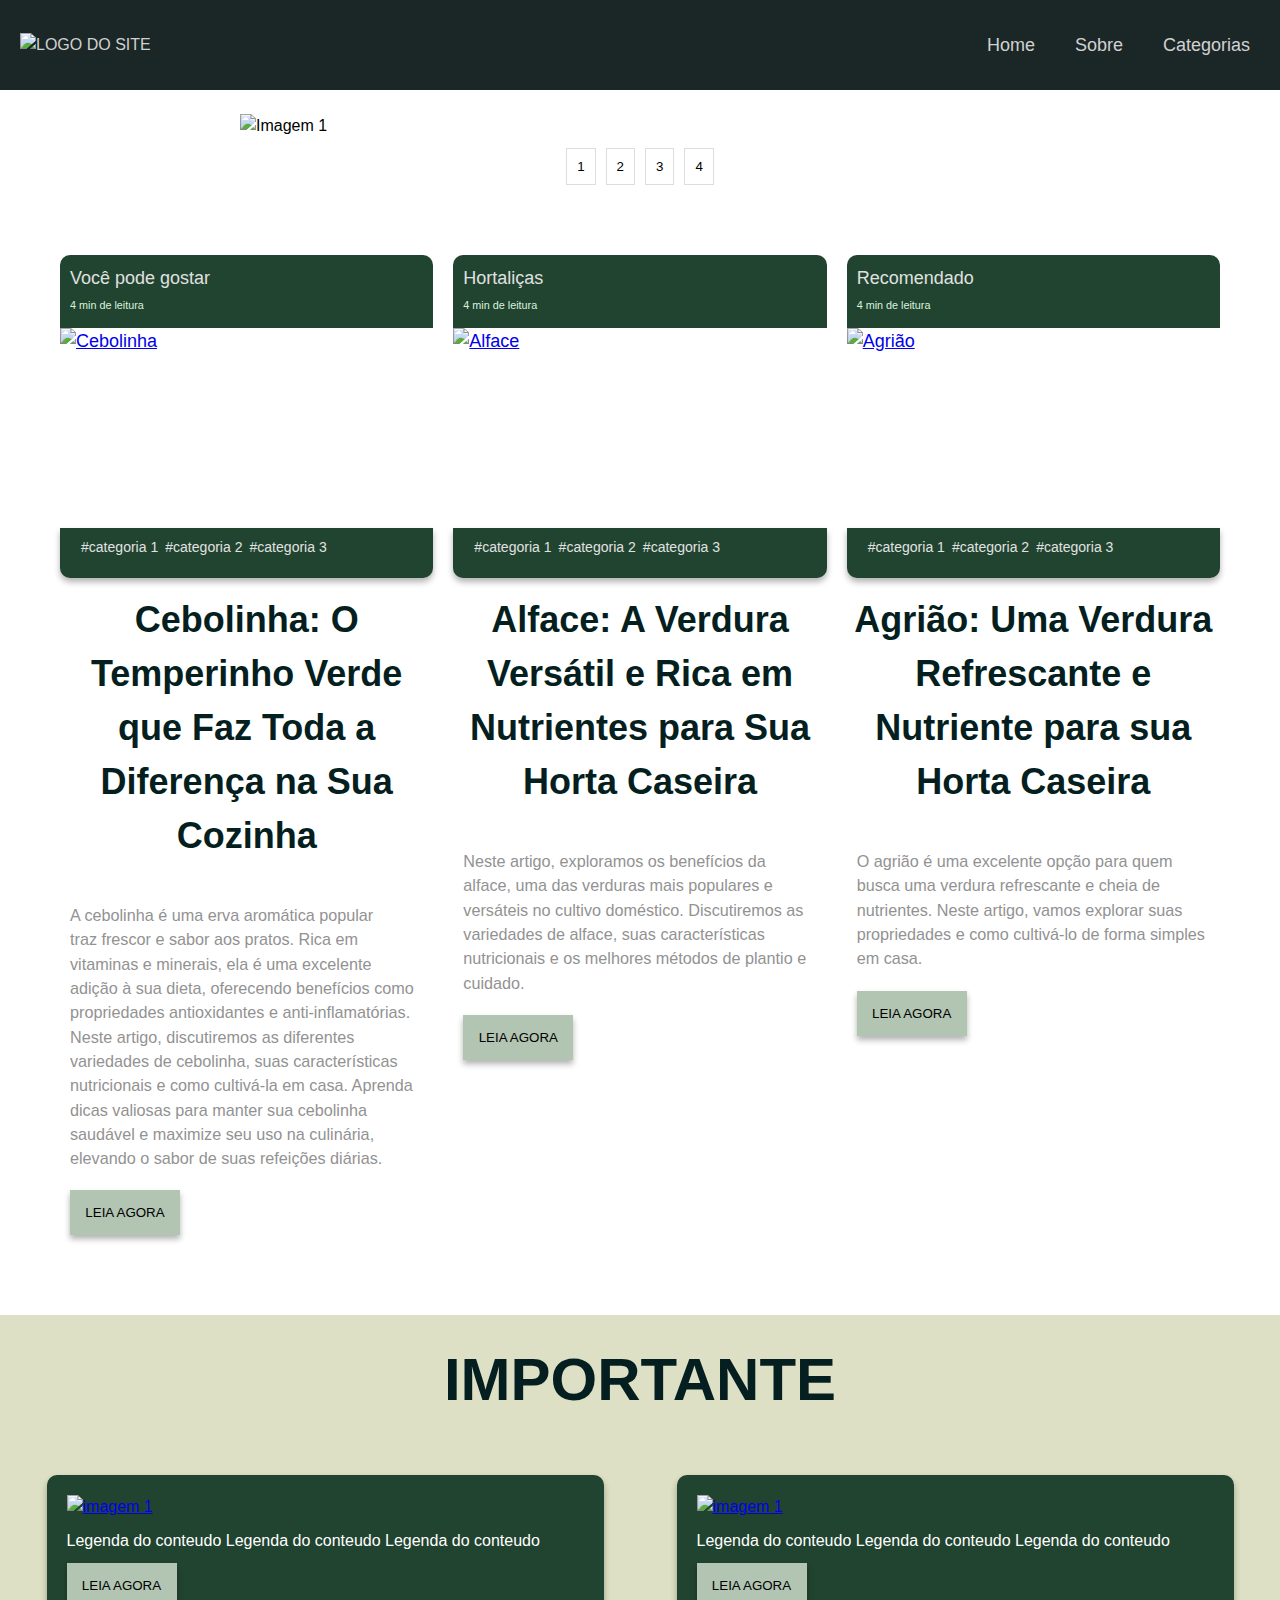
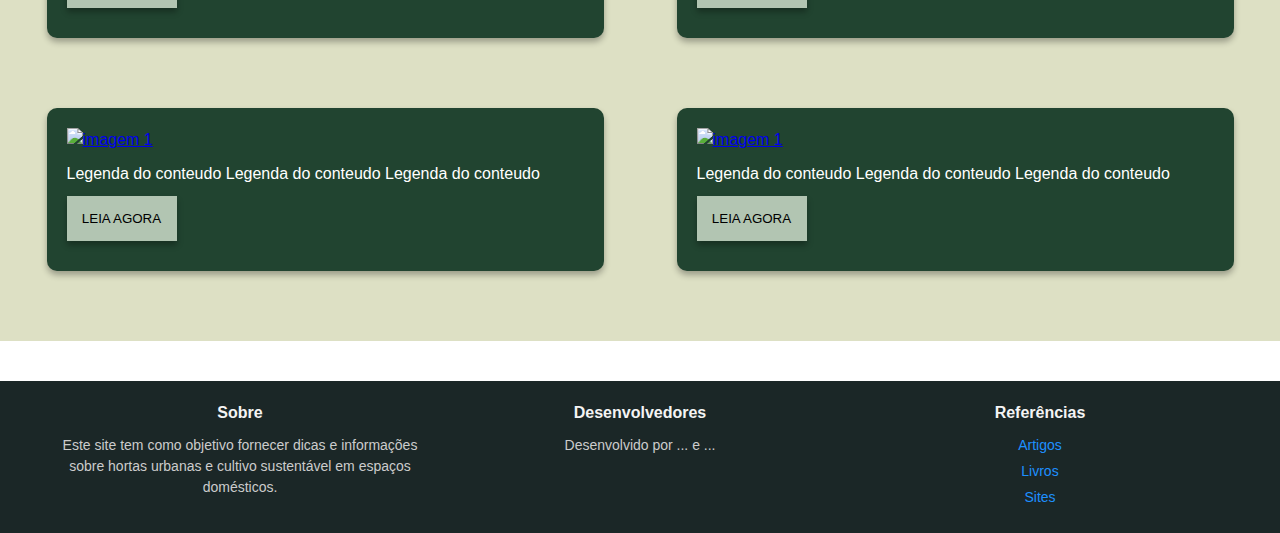
==== index.html @ f466eb9d "Organizando pastas" ====
<!DOCTYPE html>
<html lang="pt-br">

<head>
    <meta charset="UTF-8">
    <meta http-equiv="X-UA-Compatible" content="IE=edge">
    <meta name="viewport" content="width=device-width, initial-scale=1.0">
    <link rel="stylesheet" href="style.css">
    <title>Site de Noticias</title>
</head>

<body>
    <script src="script.js"></script>
    <header>
        <div class="logo">
            <img src="#" alt="LOGO DO SITE">
        </div>

        <nav class="opcoes-header">
            <a href="#" class="opcoes">Home</a>
            <a href="#"class="opcoes">Sobre</a>
            <a href="#"class="opcoes">Categorias</a>
        </nav>
    </header>

    <div class="banner">
        <img src="https://i.ytimg.com/vi/hUo04TlPVRA/maxresdefault.jpg" alt="Banner principal" class="banner">
    </div>
    <section class="inicio">
        <div class="carousel-container">
            <!-- Imagens do Carousel -->
            <div class="carousel-image active">
                <img src="https://via.placeholder.com/800x400?text=Imagem+1" alt="Imagem 1">
            </div>
            <div class="carousel-image">
                <img src="https://via.placeholder.com/800x400?text=Imagem+2" alt="Imagem 2">
            </div>
            <div class="carousel-image">
                <img src="https://via.placeholder.com/800x400?text=Imagem+3" alt="Imagem 3">
            </div>
            <div class="carousel-image">
                <img src="https://via.placeholder.com/800x400?text=Imagem+4" alt="Imagem 4">
            </div>

            <!-- Navegação numérica -->
            <div class="carousel-navigation">
                <button onclick="showImage(0)">1</button>
                <button onclick="showImage(1)">2</button>
                <button onclick="showImage(2)">3</button>
                <button onclick="showImage(3)">4</button>
            </div>
        </div>

    </section>

    <section class="container_conteudo-1">
        <!--Conteudo 1-->
        <div class="conteudo_container-1">
            <figure class="figu">
                <div class="legenda-top">
                    <a href="#">Você pode gostar</a>
                    <div class="tempo">4 min de leitura</div>
                </div>
                <a href="https://blog.syngentadigital.ag/webserie-passos-da-transformacao/" class="mask">
                    <img src="https://blog.plantei.com.br/wp-content/uploads/2015/09/como-plantar-cebolinha.jpg "alt="Cebolinha" class="imagem-container1">
                </a>
                <div class="legenda-bottom">
                    <nav class="categorias">
                        <a href="#">#categoria 1</a>
                        <a href="#">#categoria 2</a>
                        <a href="#">#categoria 3</a>
                    </nav>
                </div>
                <div class="titulo">
                    <h1>Cebolinha: O Temperinho Verde que Faz Toda a Diferença na Sua Cozinha</h1>
                </div>
                <div class="previa">
                    A cebolinha é uma erva aromática popular <br> traz frescor e sabor aos pratos. Rica em vitaminas e
                    minerais, ela é uma excelente adição à sua dieta, oferecendo benefícios como propriedades
                    antioxidantes e anti-inflamatórias. Neste artigo, discutiremos as diferentes variedades de
                    cebolinha, suas características nutricionais e como cultivá-la em casa. Aprenda dicas valiosas para
                    manter sua cebolinha saudável e maximize seu uso na culinária, elevando o sabor de suas refeições
                    diárias.
                </div>
                <div>
                    <button class="botao_leia-agora-1">LEIA AGORA</button>
                </div>
            </figure>
        </div>
        <!--Conteudo 2-->
        <div class="conteudo_container-1">
            <figure class="figu">
                <div class="legenda-top">
                    <a href="#"> Hortaliças</a>
                    <div class="tempo">4 min de leitura</div>
                </div>
                <a href="https://blog.syngentadigital.ag/webserie-passos-da-transformacao/" class="mask">
                    <img src="https://blog.belagro.com.br/content/uploads/2022/01/plantar-alface-750x422.jpg"
                        alt="Alface" class="imagem-container1">
                </a>
                <div class="legenda-bottom">
                    <nav class="categorias">
                        <a href="#">#categoria 1</a>
                        <a href="#">#categoria 2</a>
                        <a href="#">#categoria 3</a>
                    </nav>
                </div>
                <div class="titulo">
                    <h1>Alface: A Verdura Versátil e Rica em Nutrientes para Sua Horta Caseira</h1>
                </div>
                <div class="previa">
                    Neste artigo, exploramos os benefícios da alface, uma das verduras mais populares e versáteis no
                    cultivo doméstico. Discutiremos as variedades de alface, suas características nutricionais e os
                    melhores métodos de plantio e cuidado.
                </div>
                <div>
                    <button class="botao_leia-agora-1">LEIA AGORA</button>
                </div>
            </figure>
        </div>
        <!--Conteudo 3-->
        <div class="conteudo_container-1">
            <figure class="figu">
                <div class="legenda-top">
                    <a href="#">Recomendado</a>
                    <div class="tempo">4 min de leitura</div>
                </div>
                <a href="https://blog.syngentadigital.ag/webserie-passos-da-transformacao/" class="mask">
                    <img src="https://www.ecoagri.com.br/web/wp-content/uploads/plantar-agriao-scaled-1.jpg"
                        alt="Agrião" class="imagem-container1">
                </a>
                <div class="legenda-bottom">
                    <nav class="categorias">
                        <a href="#">#categoria 1</a>
                        <a href="#">#categoria 2</a>
                        <a href="#">#categoria 3</a>
                    </nav>
                </div>
                <div class="titulo">
                    <h1>Agrião: Uma Verdura Refrescante e Nutriente para sua Horta Caseira</h1>
                </div>
                <div class="previa">
                    O agrião é uma excelente opção para quem busca uma verdura refrescante e cheia de nutrientes. Neste
                    artigo, vamos explorar suas propriedades e como cultivá-lo de forma simples em casa.
                </div>
                <div>
                    <button class="botao_leia-agora-1"> LEIA AGORA</button>
                </div>
            </figure>
        </div>
    </section>

    <section class="container_conteudo-2">
        <div class="titulo-container-2">
            <h1>IMPORTANTE</h1>
        </div>
        <div class="conteudos-wrapper"> <!-- Novo contêiner para as divs de conteúdo -->
            <div class="conteudo_container-2">
                <a href="#">
                    <img src="https://via.placeholder.com/800x400?text=Imagem+1" alt="imagem 1" class="imagem-cont2">
                </a>
                <div class="legenda-conteudo2">
                    Legenda do conteudo Legenda do conteudo Legenda do conteudo
                </div>
                <button class="botao_leia-agora-2">LEIA AGORA</button>
            </div>
            <div class="conteudo_container-2">
                <a href="#">
                    <img src="https://via.placeholder.com/800x400?text=Imagem+1" alt="imagem 1" class="imagem-cont2">
                </a>
                <div class="legenda-conteudo2">
                    Legenda do conteudo Legenda do conteudo Legenda do conteudo
                </div>
                <button class="botao_leia-agora-2">LEIA AGORA</button>
            </div>
            <div class="conteudo_container-2">
                <a href="#">
                    <img src="https://via.placeholder.com/800x400?text=Imagem+1" alt="imagem 1" class="imagem-cont2">
                </a>
                <div class="legenda-conteudo2">
                    Legenda do conteudo Legenda do conteudo Legenda do conteudo
                </div>
                <button class="botao_leia-agora-2">LEIA AGORA</button>
            </div>
            <div class="conteudo_container-2">
                <a href="#">
                    <img src="https://via.placeholder.com/800x400?text=Imagem+1" alt="imagem 1" class="imagem-cont2">
                </a>
                <div class="legenda-conteudo2">
                    Legenda do conteudo Legenda do conteudo Legenda do conteudo
                </div>
                <button class="botao_leia-agora-2">LEIA AGORA</button>
            </div>
        </div>
    </section>
    

    <footer>
        <div class="footer-container">
          <div class="footer-section">
            <h4>Sobre</h4>
            <p>Este site tem como objetivo fornecer dicas e informações sobre hortas urbanas e cultivo sustentável em espaços domésticos.</p>
          </div>
          <div class="footer-section">
            <h4>Desenvolvedores</h4>
            <p>Desenvolvido por ... e ...</p>
          </div>
          <div class="footer-section">
            <h4>Referências</h4>
            <ul>
              <li><a href="#">Artigos</a></li>
              <li><a href="#">Livros</a></li>
              <li><a href="#">Sites</a></li>
            </ul>
          </div>
        </div>
      </footer>
</body>

</html>
---- style.css ----
* {
    margin: 0;
    padding: 0;
    box-sizing: border-box;
}

@import url('https://fonts.googleapis.com/css2?family=Raleway:ital,wght@0,100..900;1,100..900&display=swap');
@import url('https://fonts.googleapis.com/css2?family=Bebas+Neue&display=swap');

body {
    font-family: 'Raleway', sans-serif;
    line-height: 1.5;
}

header {
    display: flex;
    justify-content: space-between;
    align-items: center;
    padding: 0 20px;
    height: 90px;
    background-color: #1b2727;
    position: fixed; /* Fixa o cabeçalho no topo */
    top: 0; /* Coloca o cabeçalho no topo */
    left: 0; /* Alinha o cabeçalho à esquerda */
    width: 100%; /* Faz o cabeçalho ocupar toda a largura da tela */
    z-index: 1000; /* Garante que o cabeçalho fique acima de outros elementos */
}

.logo img {
    max-height: 80px;
    color: #d1d1d1;
}

.opcoes-header {
    display: flex;
    gap: 20px;
}

.opcoes {
    text-decoration: none;
    color: #d1d1d1;
    font-size: 18px;
    padding: 10px;
}

.opcoes:hover {
    color: #6b8e4e;
}

main {
    margin-top: 100px; /* Adiciona margem superior para evitar que o conteúdo fique por baixo do cabeçalho */
}

.banner {
    width: 100%;
    margin: 40px 0px;
    padding: 0;
}

.banner img {
    width: 100%;
    height: auto;
    display: block;
}

.container_conteudo-1 {
    display: grid;
    grid-template-columns: repeat(auto-fill, minmax(300px, 1fr));
    gap: 20px;
    font-size: 18px;
    padding: 20px;
    max-width: 1200px; /* Define uma largura máxima para a seção */
    margin: 0 auto; /* Centraliza a seção na tela */
    margin-bottom: 50px;

}

.conteudo_container-1{
    background-color: transparent;
    display: flex;
    flex-direction: column;
    padding: 0;
    padding-bottom: 10px;
}

.legenda-top {
    display: flex;
    flex-direction: column;
    align-items: flex-start;
    padding: 10px;
    background-color: #214430;
    border-top-left-radius: 10px;
    border-top-right-radius: 10px;
}

.legenda-top a,
.legenda-top .tempo {
    margin-bottom: 5px;
}

.legenda-top a {
    font-family: "Raleway", sans-serif;
    text-decoration: none;
    color: rgb(224, 224, 224);
}

.legenda-top a:hover {
    color: #72b986;
}

.tempo {
    font-family: "Raleway", sans-serif;
    font-size: 0.60em;
    color: #daf1de;
}

.imagem-container1{
    width: 100%;
    height: 200px;
    object-fit: cover;
    display: block;
    transition: transform 0.5s ease;
    overflow: hidden;
}

.imagem-container1 :hover{
    transform: scale(1.1);
}

.legenda-bottom {
    display: flex;
    justify-content: left;
    padding: 5px 5px 0px 20px;
    background-color: #214430;
    box-shadow: 0px 4px 6px rgba(0, 0, 0, 0.3);
    border-bottom-left-radius: 10px;
    border-bottom-right-radius: 10px;
    height: 50px;
}

.categorias a {
    font-size: 0.78em;
    color: #e0e2e1;
    text-decoration: none;
    margin: 1px;
}

.categorias :hover {
    color: #72b986;
}

.titulo {
    font-family: "Raleway", "Roboto", sans-serif;
    margin-top: 15px;
    text-align: center;
    color: #051f20;
}

.previa {
    flex-wrap: wrap;
    margin-top: 30px;
    padding: 10px;
    font-family:"Raleway", sans-serif;
    color: rgb(146, 146, 146);
    align-items: center;
    justify-content: center;
    font-size: 0.90em;
}

.botao_leia-agora-1{
    height: 45px;
    width: 110px;
    box-shadow: 0px 4px 6px rgba(0, 0, 0, 0.3);
    margin-top: 10px;
    padding: 10px;
    margin-left: 10px;
    background-color: #b2c5b2;
    color: rgb(0, 0, 0);
    border: none;
    cursor: pointer;
    transition: transform 0.2s ease-in-out;
}

.botao_leia-agora-1:hover {
    background-color: #163832;
    color: #ffffff;
    transform: scale(1.07);
}

.carousel-container {
    position: relative;
    width: 800px;
    margin: 50px auto; /* Centraliza o bloco */
}

.carousel-image {
    display: none; /* Esconde todas as imagens por padrão */
    width: 100%;
}

.carousel-image img {
    width: 100%; /* Garante que a imagem ocupe toda a largura */
    height: auto;
}

.carousel-image.active {
    display: block; /* Mostra a imagem ativa */
}

.carousel-navigation {
    display: flex;
    justify-content: center;
    margin-top: 10px;
}

.carousel-navigation button {
    margin: 0 5px;
    padding: 10px;
    background-color: #ffffff;
    border: 1px solid #ddd;
    cursor: pointer;
}

.carousel-navigation button:hover {
    background-color: #ddd;
    color: black;
}

.carousel-navigation button:focus {
    background-color: #007BFF;
    color: white;
}

.titulo-container-2{
    margin-bottom: 30px;
}

.container_conteudo-2 {
    padding: 20px; /* Espaçamento interno da section */
    background-color: #dde0c4;
    margin-bottom: 40px;

}

.titulo-container-2 {
    text-align: center; /* Centraliza o título */
    margin-bottom: 50px; /* Espaço abaixo do título */
    color: #051f20;
    font-size: 30px;
    font-family: "Bebas Neue", sans-serif;
}

.conteudos-wrapper {
    display: flex; /* Torna as divs de conteúdo flexíveis */
    justify-content: space-around; /* Espaça as divs com espaço entre elas */
    gap: 20px; /* Espaço entre os blocos */
    flex-wrap: wrap; /* Faz com que as divs quebrem linha em telas menores */
}

.conteudo_container-2 {
    background-color: #214430;
    padding: 20px;
    margin-bottom: 50px;
    width: calc(45% - 1px); /* Define largura de 45%, menos o espaçamento */
    box-sizing: border-box; /* Garante que padding e borda sejam incluídos na largura */
    border-radius: 10px;
    box-shadow: 0px 4px 6px rgba(0, 0, 0, 0.3);
}

.imagem-cont2 {
    width: 100%; /* Faz com que a imagem ocupe toda a largura do bloco */
    height: auto;
}

.legenda-conteudo2 {
    margin-top: 10px;
    font-size: 1rem;
    color: #ffffff;
}

.botao_leia-agora-2 {
    margin-top: 10px;
    margin-bottom: 10px;
    padding: 10px;
    height: 45px;
    width: 110px;
    box-shadow: 0px 4px 6px rgba(0, 0, 0, 0.3);
    background-color: #b2c5b2;
    color: rgb(0, 0, 0);
    border: none;
    cursor: pointer;
    transition: transform 0.2s ease-in-out;
}

.botao_leia-agora-2:hover {
    background-color: #163832;
    color: #daf1de;
    transform: scale(1.07);
}


footer {
    background-color: #1b2727;
    color: #fff;
    padding: 20px 0;
    text-align: center;
}

.footer-container {
    display: flex;
    justify-content: space-around;
    max-width: 1200px;
    margin: 0 auto;
}

.footer-section {
    flex: 1;
    padding: 0 20px;
}

.footer-section h4 {
    margin-bottom: 10px;
    color: #f4f4f4;
}

.footer-section p, .footer-section ul, .footer-section a {
    color: #ccc;
    font-size: 14px;
}

.footer-section ul {
    list-style-type: none;
    padding: 0;
}

.footer-section ul li {
    margin: 5px 0;
}

.footer-section a {
    text-decoration: none;
    color: #1e90ff;
}

.footer-section a:hover {
    text-decoration: underline;
}

/* Ajustes responsivos */
@media (max-width: 768px) {
    header {
        flex-direction: column;
        height: auto;
        padding: 10px 20px;
    }

    .opcoes-header {
        flex-direction: column;
        gap: 10px;
    }

    .container_conteudo {
        grid-template-columns: 1fr; /* Ajusta para uma coluna */
    }

    .banner {
        margin: 20px 0;
    }

    .conteudo img {
        height: auto;
    }

    .container-conteudo2 {
        flex-direction: column;
        width: 100%;
    }

    .conteudo-bloco {
        width: 100%; /* Ajusta para ocupar toda a largura */
    }

    .carousel-container {
        width: 100%; /* Ajusta a largura do carrossel */
    }
}

@media (max-width: 480px) {
    .opcoes {
        font-size: 16px;
        padding: 8px;
    }

    .previa {
        font-size: 0.85em;
    }

    .titulo h1 {
        font-size: 1.2em;
    }

    .conteudo {
        padding: 5px;
    }

    .footer-container {
        flex-direction: column;
        align-items: center;
    }

    .footer-section {
        padding: 10px 0;
    }
}
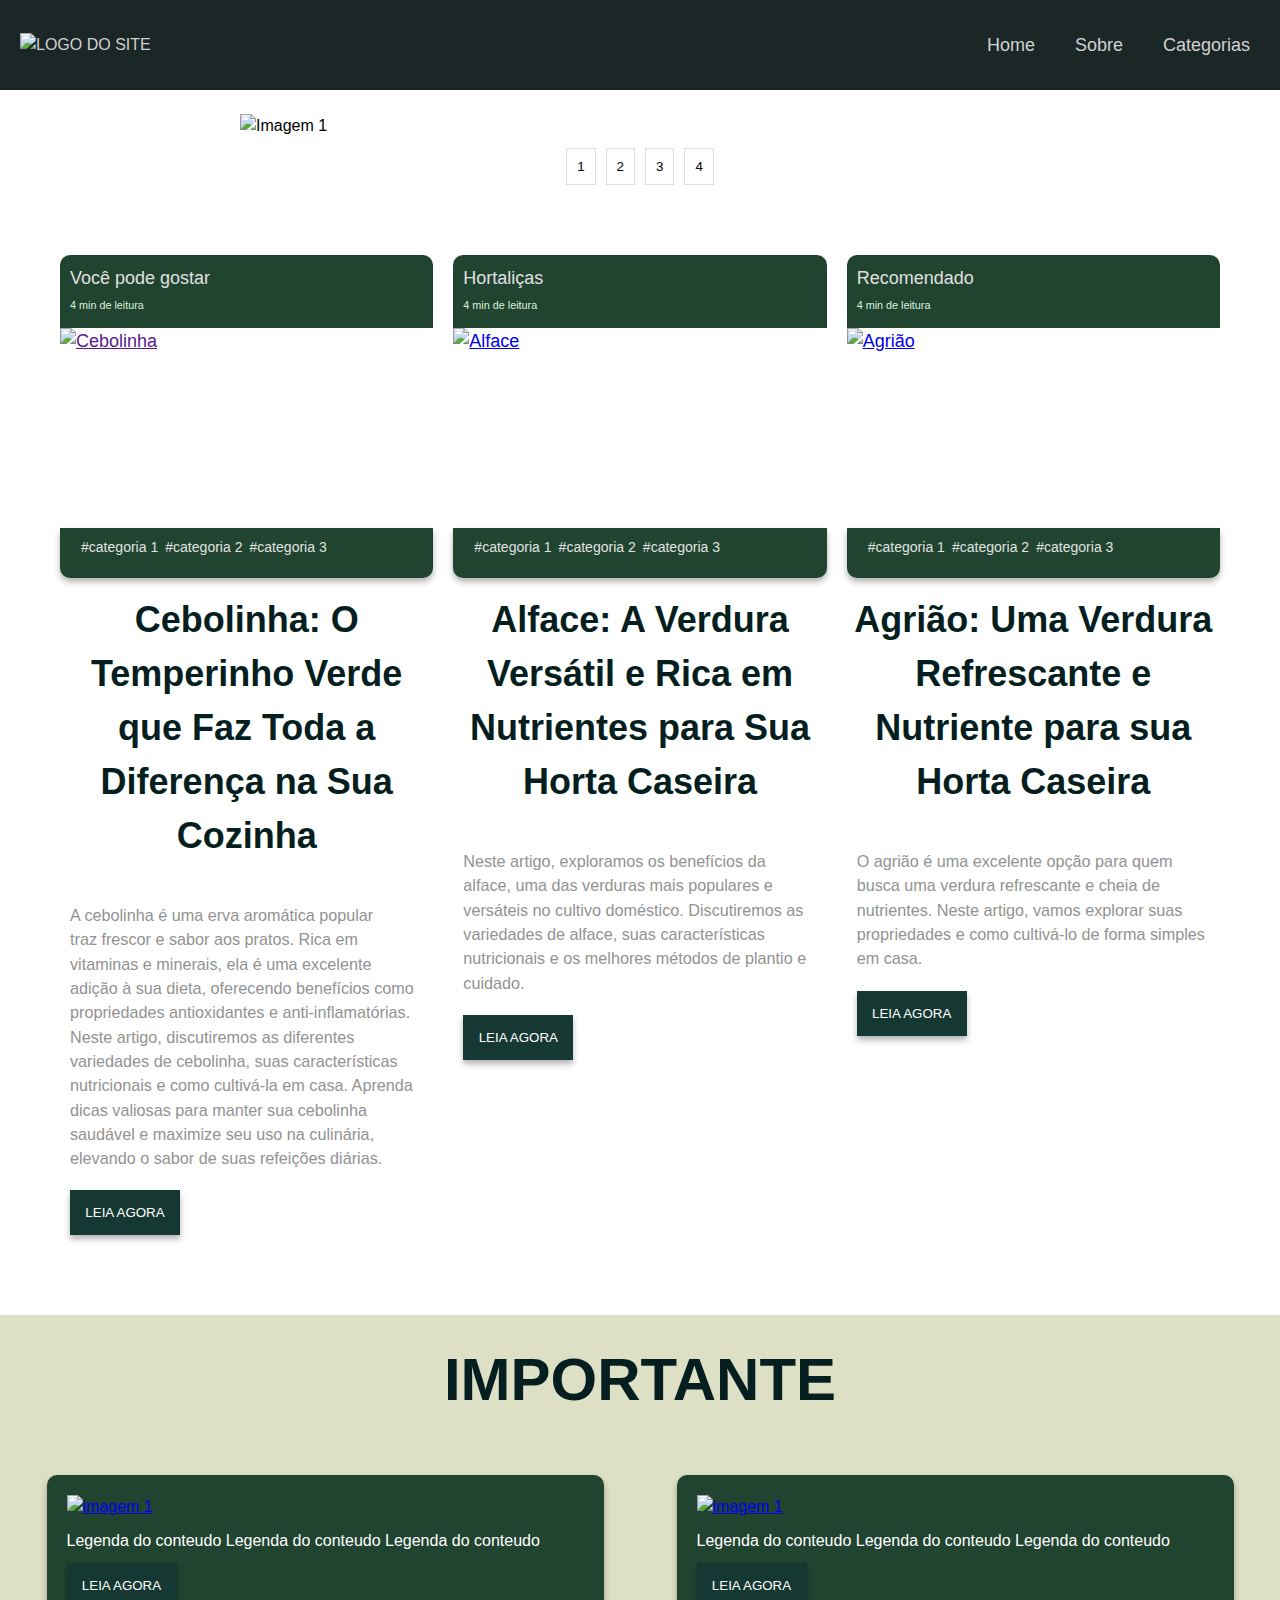
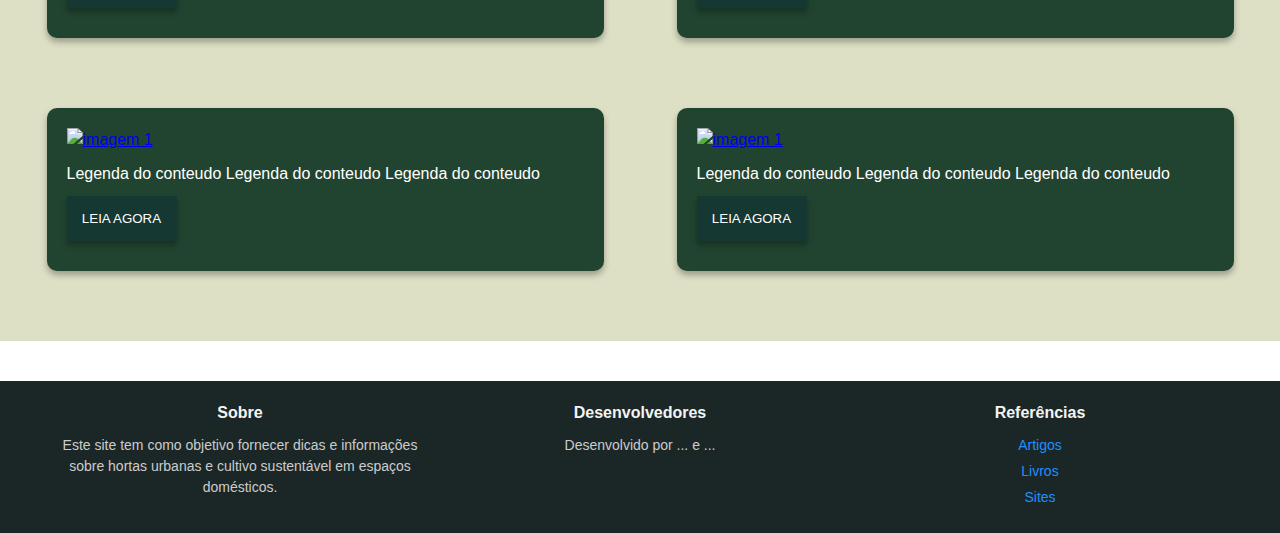
==== commit a6dfdf89: "colocando os arquivos principais na raiz do projeto (manutenção0" ====
--- a/index.html
+++ b/index.html
@@ -6,7 +6,7 @@
     <meta http-equiv="X-UA-Compatible" content="IE=edge">
     <meta name="viewport" content="width=device-width, initial-scale=1.0">
     <link rel="stylesheet" href="style.css">
-    <title>Site de Noticias</title>
+    <title>Nome do site</title>
 </head>
 
 <body>
@@ -61,7 +61,7 @@
                     <a href="#">Você pode gostar</a>
                     <div class="tempo">4 min de leitura</div>
                 </div>
-                <a href="https://blog.syngentadigital.ag/webserie-passos-da-transformacao/" class="mask">
+                <a href="" class="mask">
                     <img src="https://blog.plantei.com.br/wp-content/uploads/2015/09/como-plantar-cebolinha.jpg "alt="Cebolinha" class="imagem-container1">
                 </a>
                 <div class="legenda-bottom">
@@ -94,7 +94,7 @@
                     <a href="#"> Hortaliças</a>
                     <div class="tempo">4 min de leitura</div>
                 </div>
-                <a href="https://blog.syngentadigital.ag/webserie-passos-da-transformacao/" class="mask">
+                <a href="../conteudo/alface/alface.html" class="mask">
                     <img src="https://blog.belagro.com.br/content/uploads/2022/01/plantar-alface-750x422.jpg"
                         alt="Alface" class="imagem-container1">
                 </a>
--- a/style.css
+++ b/style.css
@@ -124,7 +124,7 @@
 }
 
 .imagem-container1 :hover{
-    transform: scale(1.1);
+    transform: scale(2.5);
 }
 
 .legenda-bottom {
@@ -174,16 +174,16 @@
     margin-top: 10px;
     padding: 10px;
     margin-left: 10px;
-    background-color: #b2c5b2;
-    color: rgb(0, 0, 0);
+    background-color: #163832;
+    color: rgb(255, 255, 255);
     border: none;
     cursor: pointer;
     transition: transform 0.2s ease-in-out;
 }
 
 .botao_leia-agora-1:hover {
-    background-color: #163832;
-    color: #ffffff;
+    background-color: #42b82b;
+    color: black;
     transform: scale(1.07);
 }
 
@@ -285,16 +285,16 @@
     height: 45px;
     width: 110px;
     box-shadow: 0px 4px 6px rgba(0, 0, 0, 0.3);
-    background-color: #b2c5b2;
-    color: rgb(0, 0, 0);
+    background-color: #163832;
+    color: rgb(255, 255, 255);
     border: none;
     cursor: pointer;
     transition: transform 0.2s ease-in-out;
 }
 
 .botao_leia-agora-2:hover {
-    background-color: #163832;
-    color: #daf1de;
+    background-color: #42b82b;
+    color: black;
     transform: scale(1.07);
 }
 
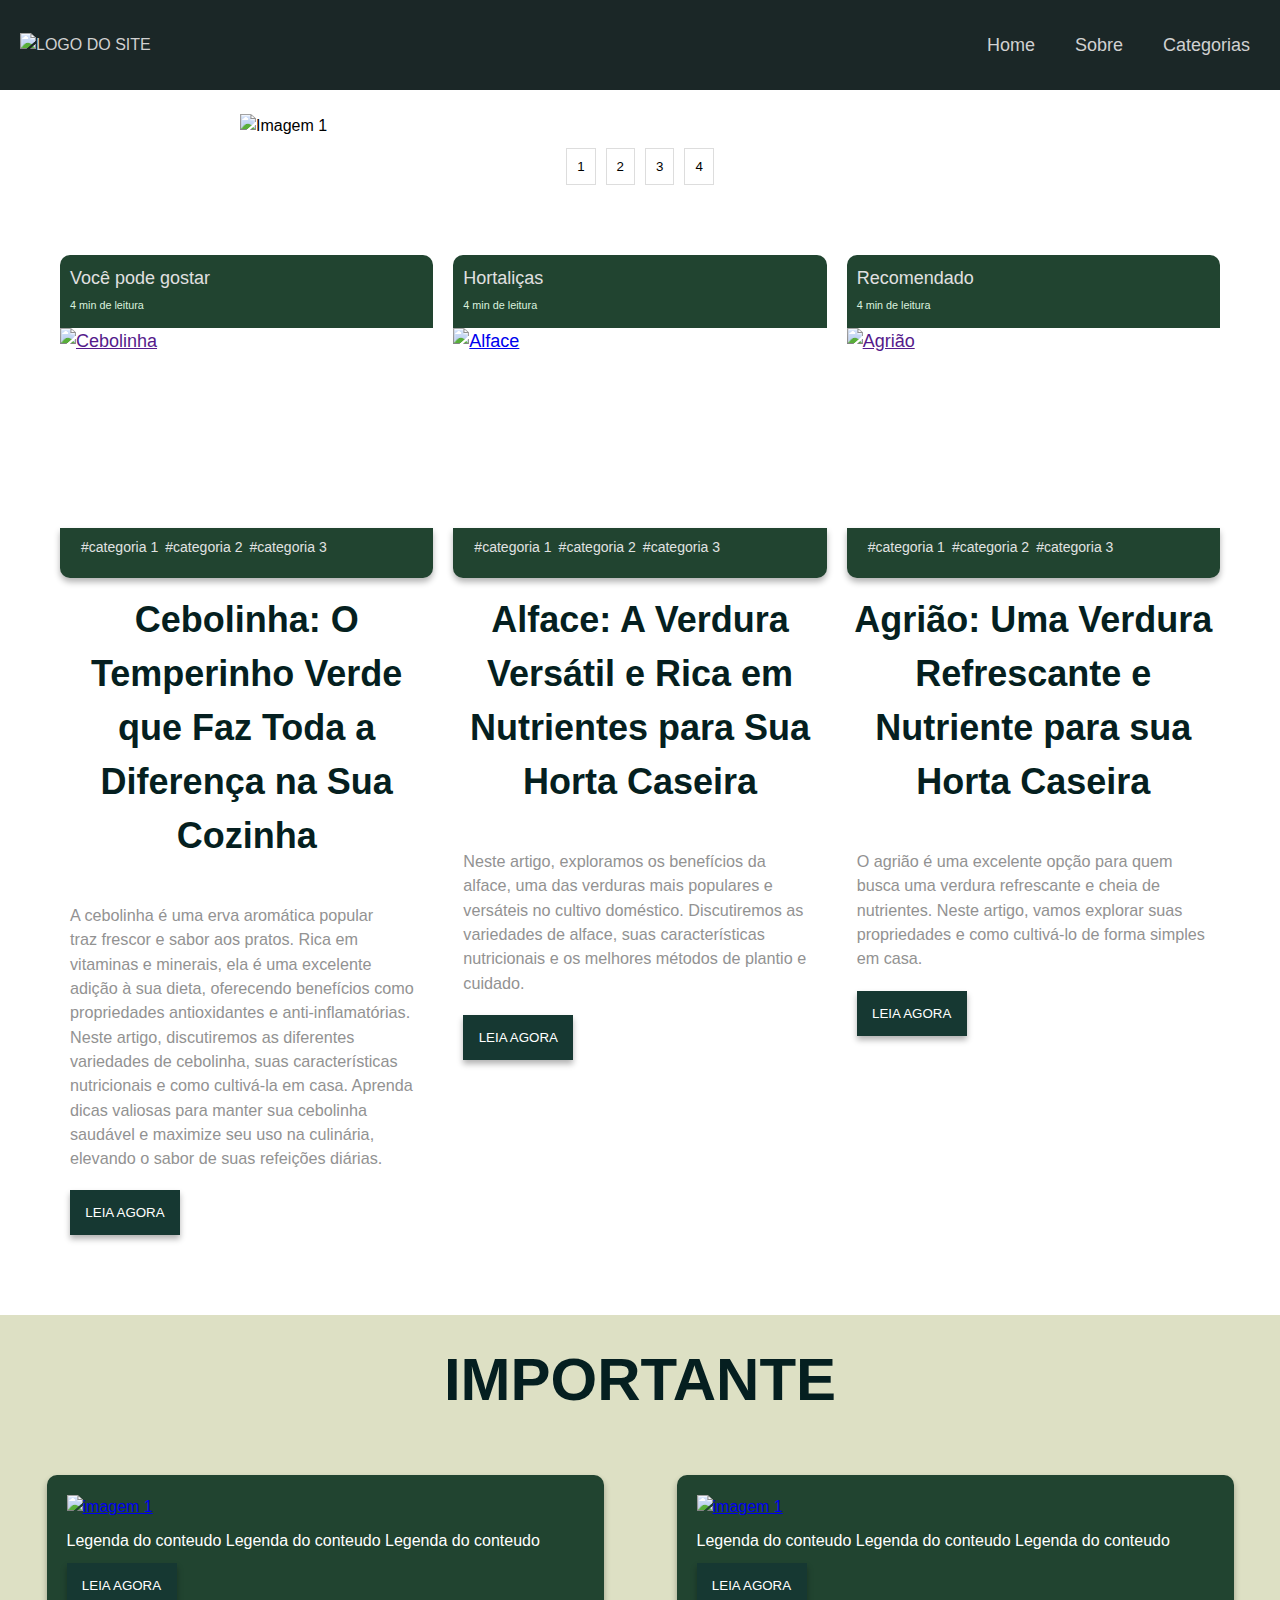
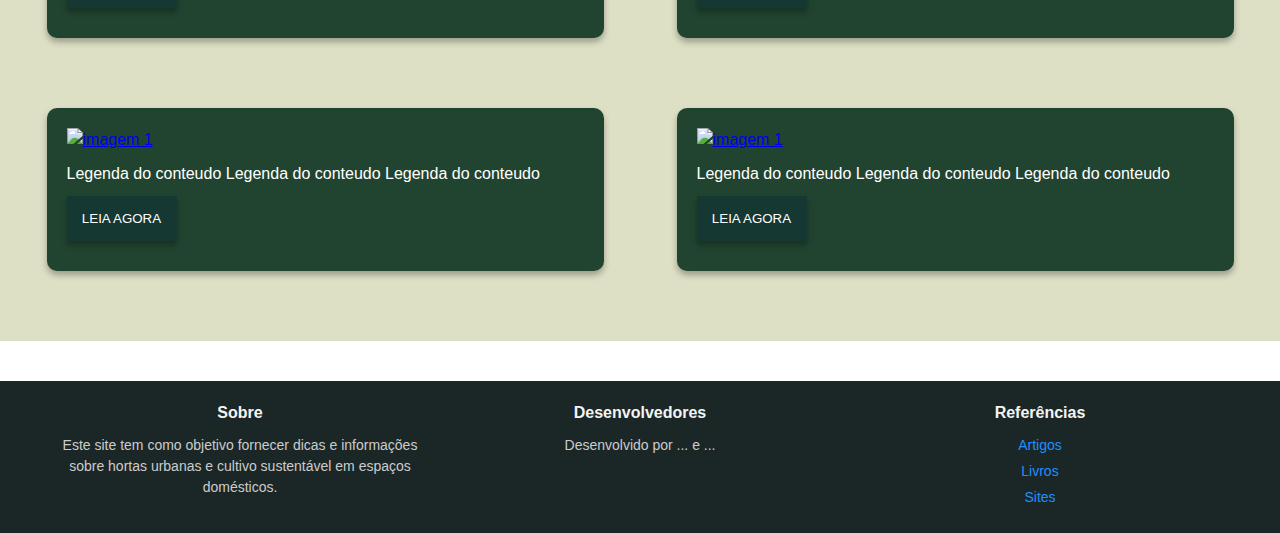
==== commit ae73ab61: "ultimo comit do dia" ====
--- a/index.html
+++ b/index.html
@@ -18,8 +18,8 @@
 
         <nav class="opcoes-header">
             <a href="#" class="opcoes">Home</a>
-            <a href="#"class="opcoes">Sobre</a>
-            <a href="#"class="opcoes">Categorias</a>
+            <a href="#" class="opcoes">Sobre</a>
+            <a href="#" class="opcoes">Categorias</a>
         </nav>
     </header>
 
@@ -62,7 +62,8 @@
                     <div class="tempo">4 min de leitura</div>
                 </div>
                 <a href="" class="mask">
-                    <img src="https://blog.plantei.com.br/wp-content/uploads/2015/09/como-plantar-cebolinha.jpg "alt="Cebolinha" class="imagem-container1">
+                    <img src="https://blog.plantei.com.br/wp-content/uploads/2015/09/como-plantar-cebolinha.jpg "
+                        alt="Cebolinha" class="imagem-container1">
                 </a>
                 <div class="legenda-bottom">
                     <nav class="categorias">
@@ -114,7 +115,9 @@
                     melhores métodos de plantio e cuidado.
                 </div>
                 <div>
-                    <button class="botao_leia-agora-1">LEIA AGORA</button>
+                    <a href="conteudo/alface/alface.html">
+                        <button class="botao_leia-agora-1">LEIA AGORA</button>
+                    </a>
                 </div>
             </figure>
         </div>
@@ -125,7 +128,7 @@
                     <a href="#">Recomendado</a>
                     <div class="tempo">4 min de leitura</div>
                 </div>
-                <a href="https://blog.syngentadigital.ag/webserie-passos-da-transformacao/" class="mask">
+                <a href="" class="mask">
                     <img src="https://www.ecoagri.com.br/web/wp-content/uploads/plantar-agriao-scaled-1.jpg"
                         alt="Agrião" class="imagem-container1">
                 </a>
@@ -154,7 +157,8 @@
         <div class="titulo-container-2">
             <h1>IMPORTANTE</h1>
         </div>
-        <div class="conteudos-wrapper"> <!-- Novo contêiner para as divs de conteúdo -->
+        <div class="conteudos-wrapper">
+            <!-- Novo contêiner para as divs de conteúdo -->
             <div class="conteudo_container-2">
                 <a href="#">
                     <img src="https://via.placeholder.com/800x400?text=Imagem+1" alt="imagem 1" class="imagem-cont2">
@@ -193,28 +197,29 @@
             </div>
         </div>
     </section>
-    
+
 
     <footer>
         <div class="footer-container">
-          <div class="footer-section">
-            <h4>Sobre</h4>
-            <p>Este site tem como objetivo fornecer dicas e informações sobre hortas urbanas e cultivo sustentável em espaços domésticos.</p>
-          </div>
-          <div class="footer-section">
-            <h4>Desenvolvedores</h4>
-            <p>Desenvolvido por ... e ...</p>
-          </div>
-          <div class="footer-section">
-            <h4>Referências</h4>
-            <ul>
-              <li><a href="#">Artigos</a></li>
-              <li><a href="#">Livros</a></li>
-              <li><a href="#">Sites</a></li>
-            </ul>
-          </div>
-        </div>
-      </footer>
+            <div class="footer-section">
+                <h4>Sobre</h4>
+                <p>Este site tem como objetivo fornecer dicas e informações sobre hortas urbanas e cultivo sustentável
+                    em espaços domésticos.</p>
+            </div>
+            <div class="footer-section">
+                <h4>Desenvolvedores</h4>
+                <p>Desenvolvido por ... e ...</p>
+            </div>
+            <div class="footer-section">
+                <h4>Referências</h4>
+                <ul>
+                    <li><a href="#">Artigos</a></li>
+                    <li><a href="#">Livros</a></li>
+                    <li><a href="#">Sites</a></li>
+                </ul>
+            </div>
+        </div>
+    </footer>
 </body>
 
 </html>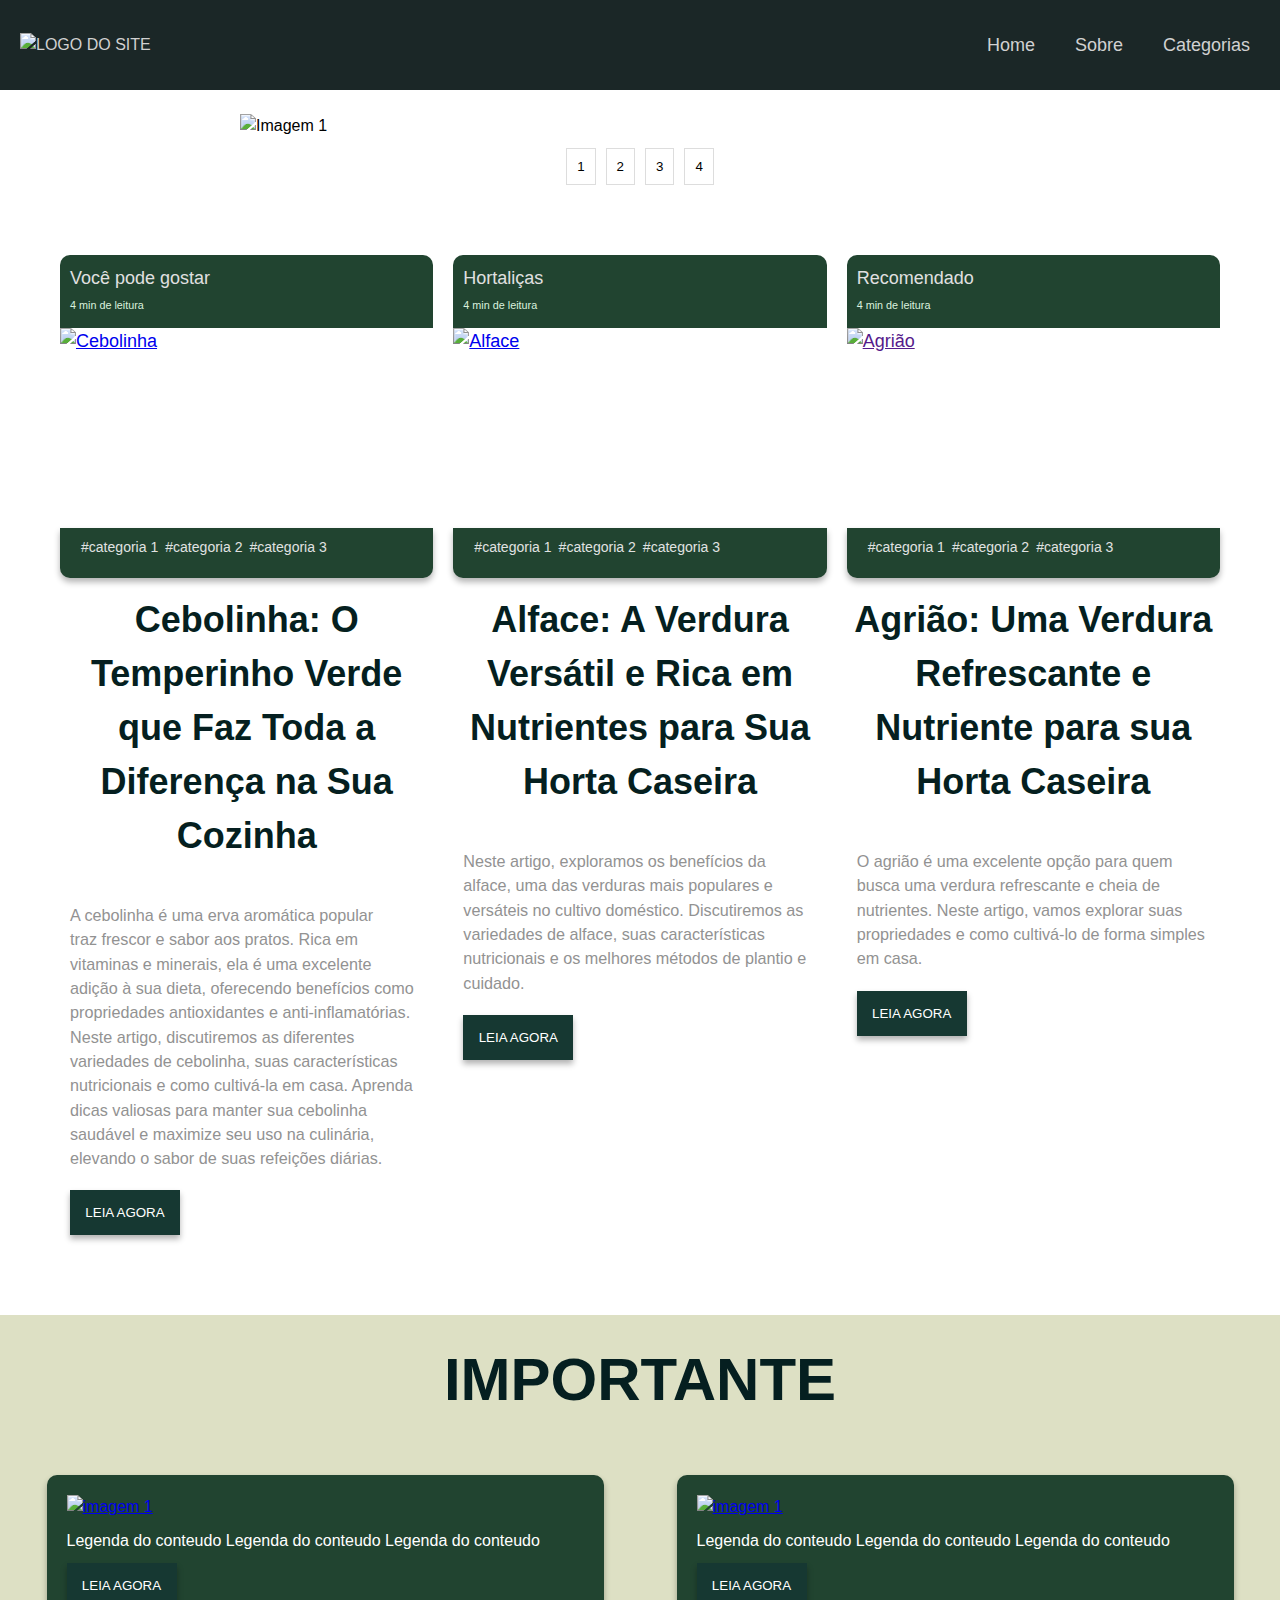
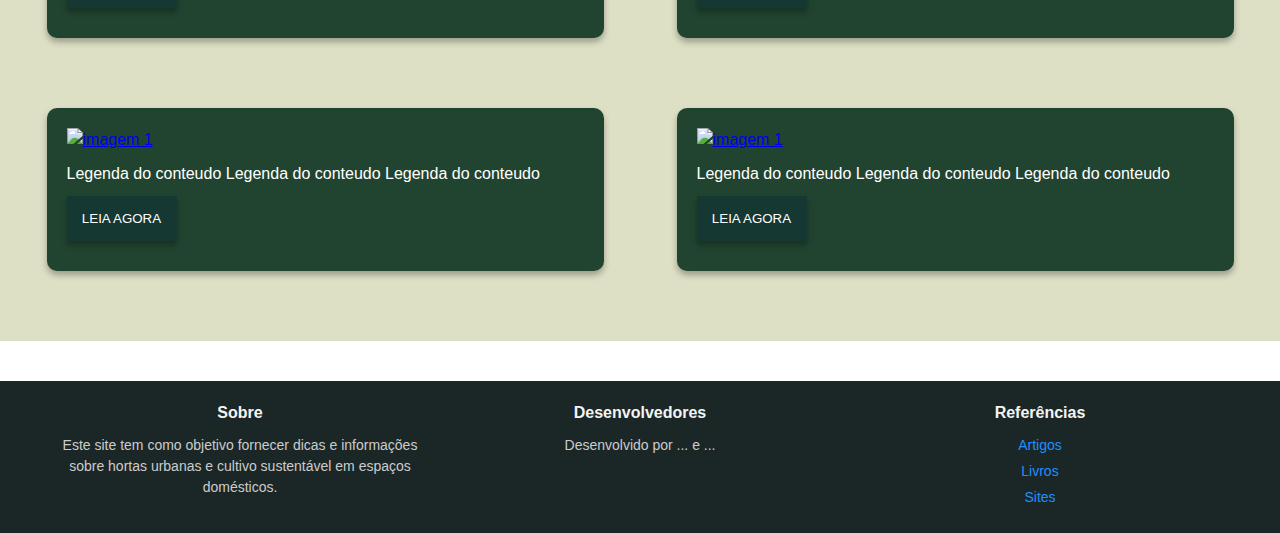
==== commit 607b05d4: "apenas comitando" ====
--- a/index.html
+++ b/index.html
@@ -61,7 +61,7 @@
                     <a href="#">Você pode gostar</a>
                     <div class="tempo">4 min de leitura</div>
                 </div>
-                <a href="" class="mask">
+                <a href="conteudo/cebolinha/cebolinha.html" class="mask">
                     <img src="https://blog.plantei.com.br/wp-content/uploads/2015/09/como-plantar-cebolinha.jpg "
                         alt="Cebolinha" class="imagem-container1">
                 </a>
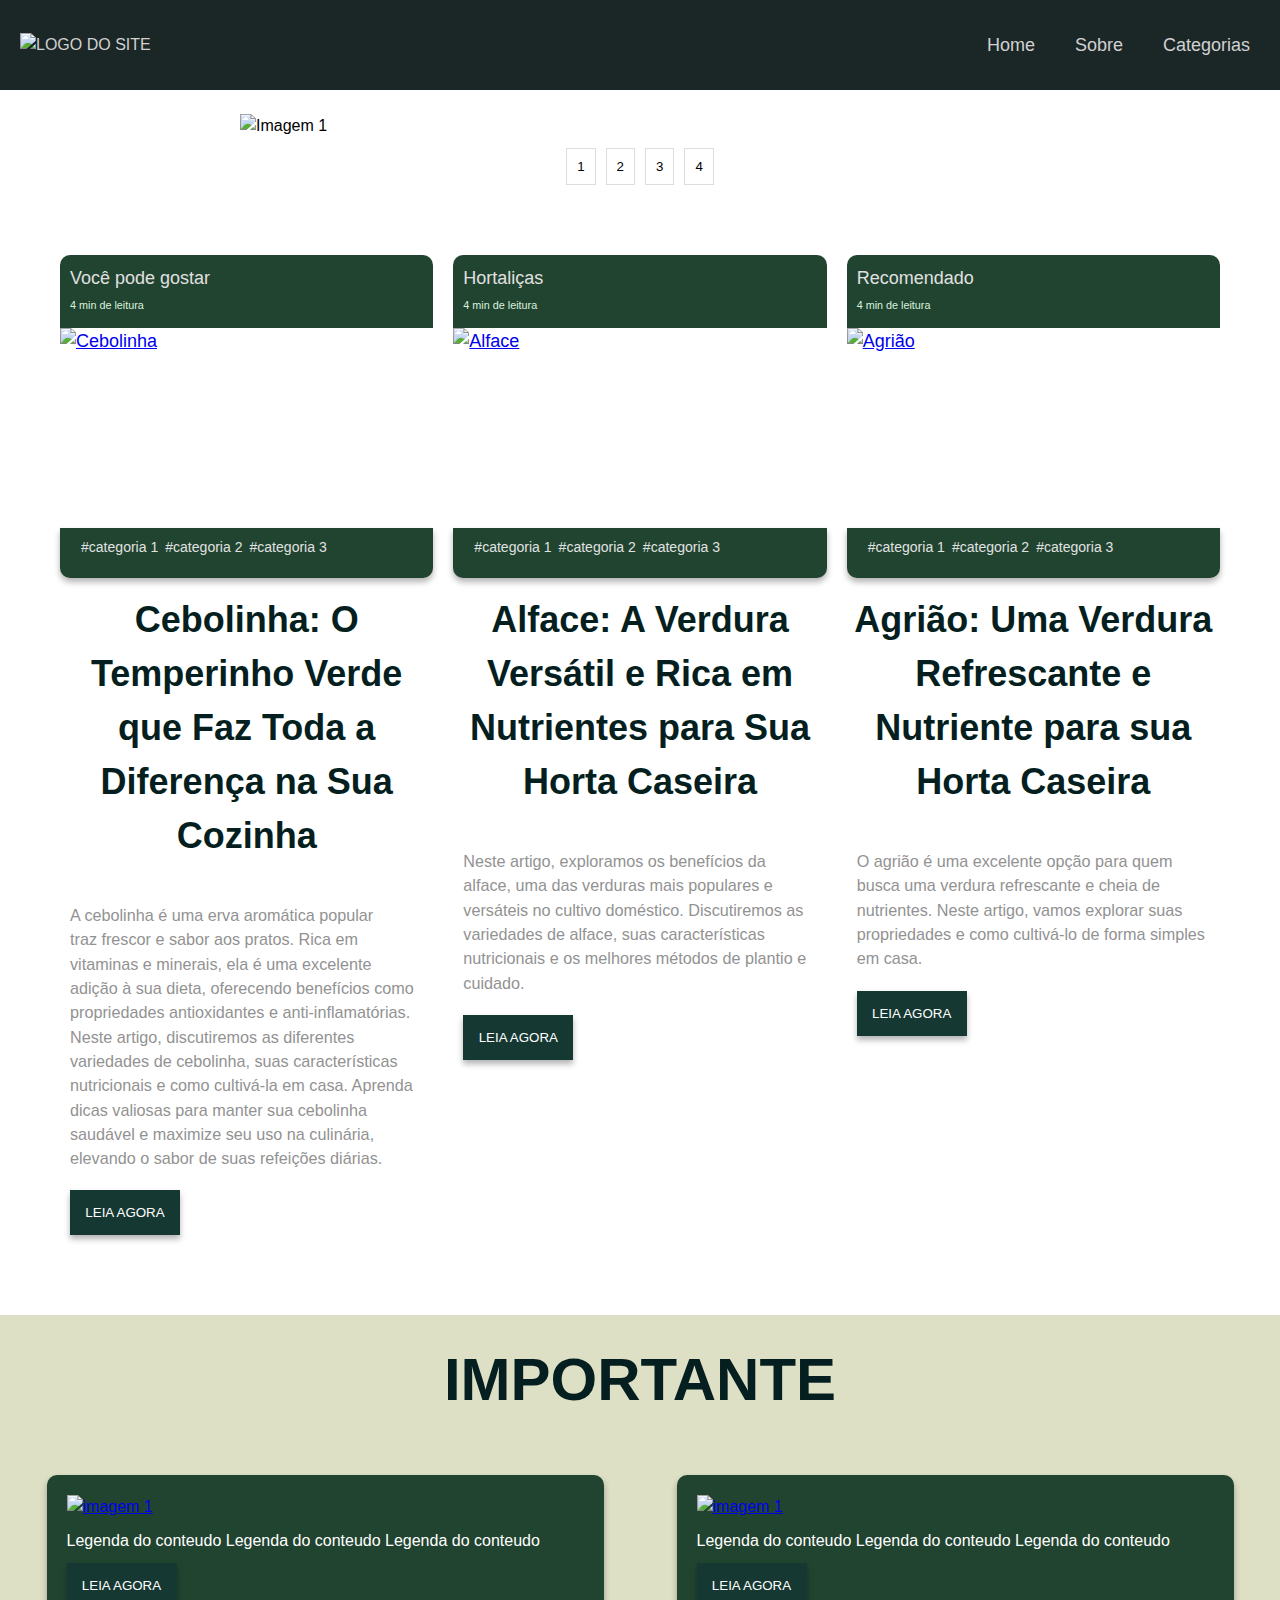
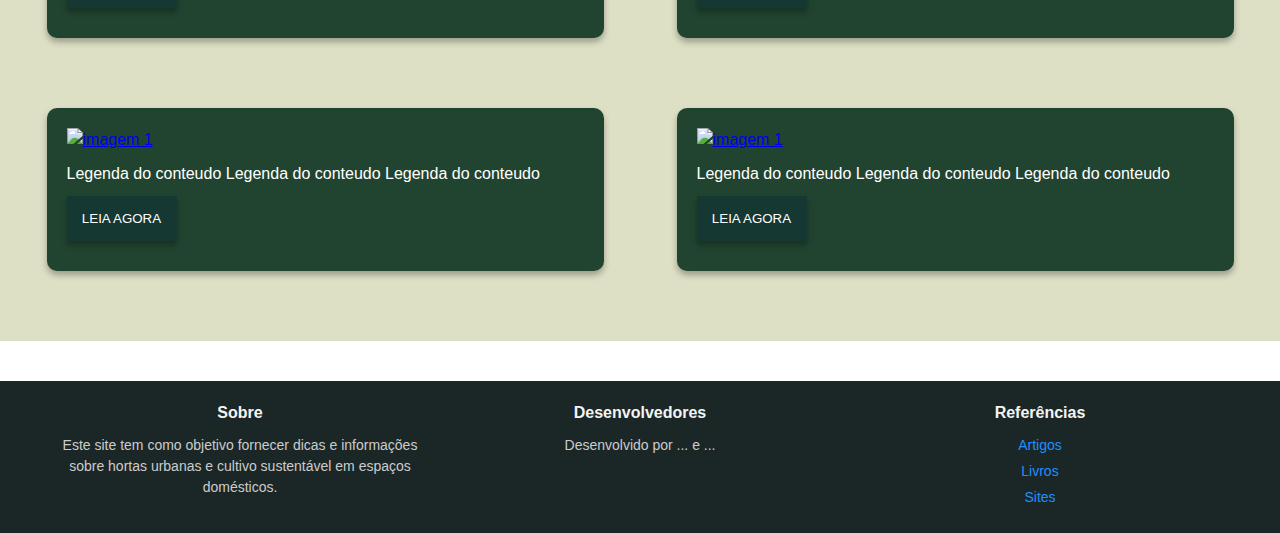
==== commit 03077c82: "atualizando a pagina" ====
--- a/index.html
+++ b/index.html
@@ -84,7 +84,9 @@
                     diárias.
                 </div>
                 <div>
-                    <button class="botao_leia-agora-1">LEIA AGORA</button>
+                    <a href="conteudo/cebolinha/cebolinha.html">
+                        <button class="botao_leia-agora-1">LEIA AGORA</button>
+                    </a>
                 </div>
             </figure>
         </div>
@@ -128,7 +130,7 @@
                     <a href="#">Recomendado</a>
                     <div class="tempo">4 min de leitura</div>
                 </div>
-                <a href="" class="mask">
+                <a href="../conteudo/agriao/agriao.html" class="mask">
                     <img src="https://www.ecoagri.com.br/web/wp-content/uploads/plantar-agriao-scaled-1.jpg"
                         alt="Agrião" class="imagem-container1">
                 </a>
@@ -147,7 +149,9 @@
                     artigo, vamos explorar suas propriedades e como cultivá-lo de forma simples em casa.
                 </div>
                 <div>
-                    <button class="botao_leia-agora-1"> LEIA AGORA</button>
+                    <a href="conteudo/agriao/agriao.html">
+                        <button class="botao_leia-agora-1">LEIA AGORA</button>
+                    </a>
                 </div>
             </figure>
         </div>
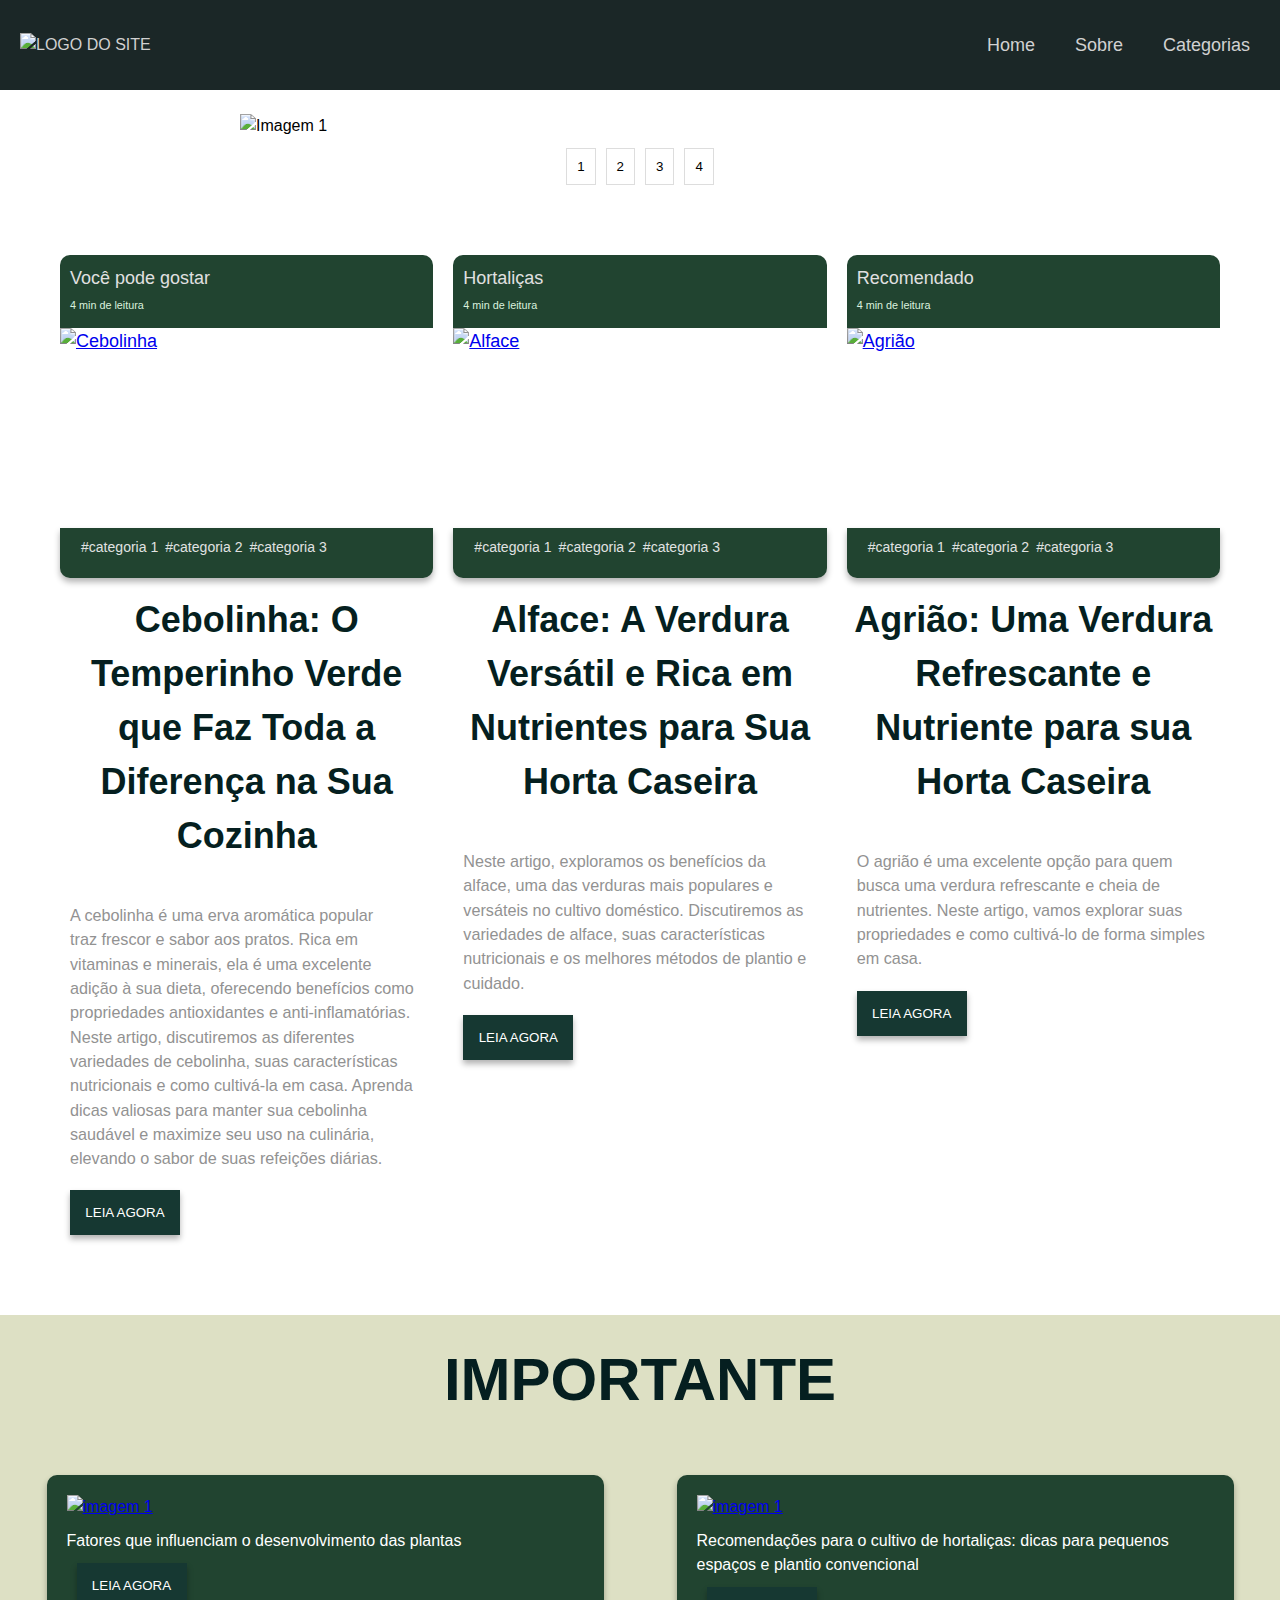
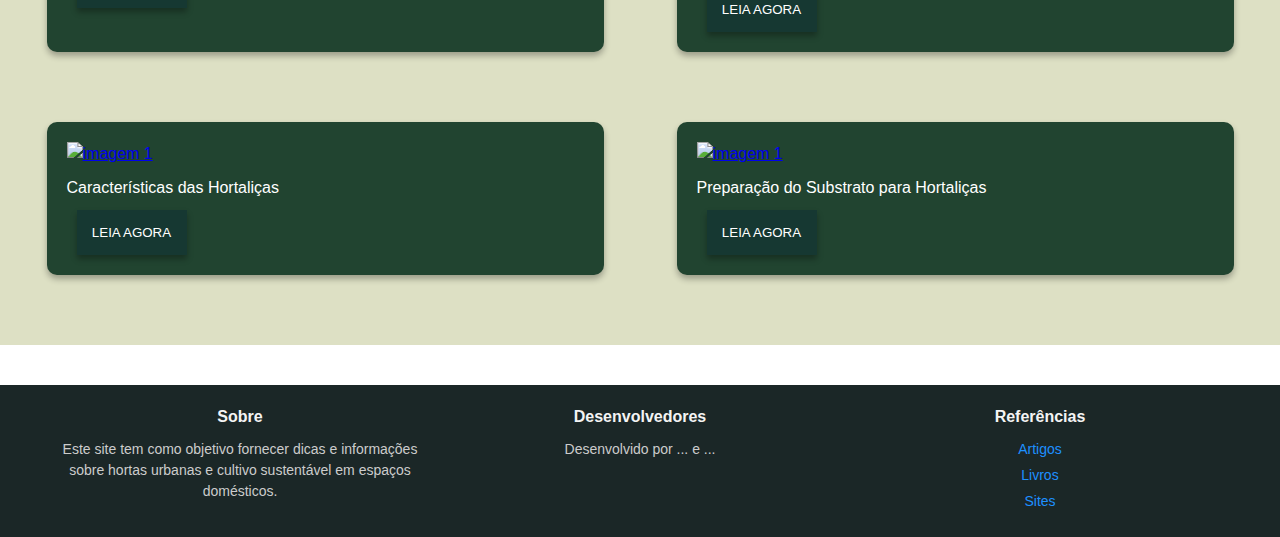
==== commit 2c578686: "Colocando o conteúdo da página - secção "Importante"" ====
--- a/index.html
+++ b/index.html
@@ -6,7 +6,7 @@
     <meta http-equiv="X-UA-Compatible" content="IE=edge">
     <meta name="viewport" content="width=device-width, initial-scale=1.0">
     <link rel="stylesheet" href="style.css">
-    <title>Nome do site</title>
+    <title>Conexão Verde</title>
 </head>
 
 <body>
@@ -168,36 +168,44 @@
                     <img src="https://via.placeholder.com/800x400?text=Imagem+1" alt="imagem 1" class="imagem-cont2">
                 </a>
                 <div class="legenda-conteudo2">
-                    Legenda do conteudo Legenda do conteudo Legenda do conteudo
-                </div>
-                <button class="botao_leia-agora-2">LEIA AGORA</button>
-            </div>
-            <div class="conteudo_container-2">
-                <a href="#">
-                    <img src="https://via.placeholder.com/800x400?text=Imagem+1" alt="imagem 1" class="imagem-cont2">
-                </a>
-                <div class="legenda-conteudo2">
-                    Legenda do conteudo Legenda do conteudo Legenda do conteudo
-                </div>
-                <button class="botao_leia-agora-2">LEIA AGORA</button>
-            </div>
-            <div class="conteudo_container-2">
-                <a href="#">
-                    <img src="https://via.placeholder.com/800x400?text=Imagem+1" alt="imagem 1" class="imagem-cont2">
-                </a>
-                <div class="legenda-conteudo2">
-                    Legenda do conteudo Legenda do conteudo Legenda do conteudo
-                </div>
-                <button class="botao_leia-agora-2">LEIA AGORA</button>
-            </div>
-            <div class="conteudo_container-2">
-                <a href="#">
-                    <img src="https://via.placeholder.com/800x400?text=Imagem+1" alt="imagem 1" class="imagem-cont2">
-                </a>
-                <div class="legenda-conteudo2">
-                    Legenda do conteudo Legenda do conteudo Legenda do conteudo
-                </div>
-                <button class="botao_leia-agora-2">LEIA AGORA</button>
+                    Fatores que influenciam o desenvolvimento das plantas
+                </div>
+                <a href="conteudo/importante/fatores.html">
+                    <button class="botao_leia-agora-1">LEIA AGORA</button>
+                </a>
+            </div>
+            <div class="conteudo_container-2">
+                <a href="#">
+                    <img src="https://via.placeholder.com/800x400?text=Imagem+1" alt="imagem 1" class="imagem-cont2">
+                </a>
+                <div class="legenda-conteudo2">
+                    Recomendações para o cultivo de hortaliças: dicas para pequenos espaços e plantio convencional
+                </div>
+                <a href="conteudo/importante/recomendações.html">
+                    <button class="botao_leia-agora-1">LEIA AGORA</button>
+                </a>
+            </div>
+            <div class="conteudo_container-2">
+                <a href="#">
+                    <img src="https://via.placeholder.com/800x400?text=Imagem+1" alt="imagem 1" class="imagem-cont2">
+                </a>
+                <div class="legenda-conteudo2">
+                    Características das Hortaliças
+                </div>
+                <a href="conteudo/importante/caracteristicas.html">
+                    <button class="botao_leia-agora-1">LEIA AGORA</button>
+                </a>
+            </div>
+            <div class="conteudo_container-2">
+                <a href="#">
+                    <img src="https://via.placeholder.com/800x400?text=Imagem+1" alt="imagem 1" class="imagem-cont2">
+                </a>
+                <div class="legenda-conteudo2">
+                    Preparação do Substrato para Hortaliças
+                </div>
+                <a href="conteudo/importante/substrato.html">
+                    <button class="botao_leia-agora-1">LEIA AGORA</button>
+                </a>
             </div>
         </div>
     </section>
